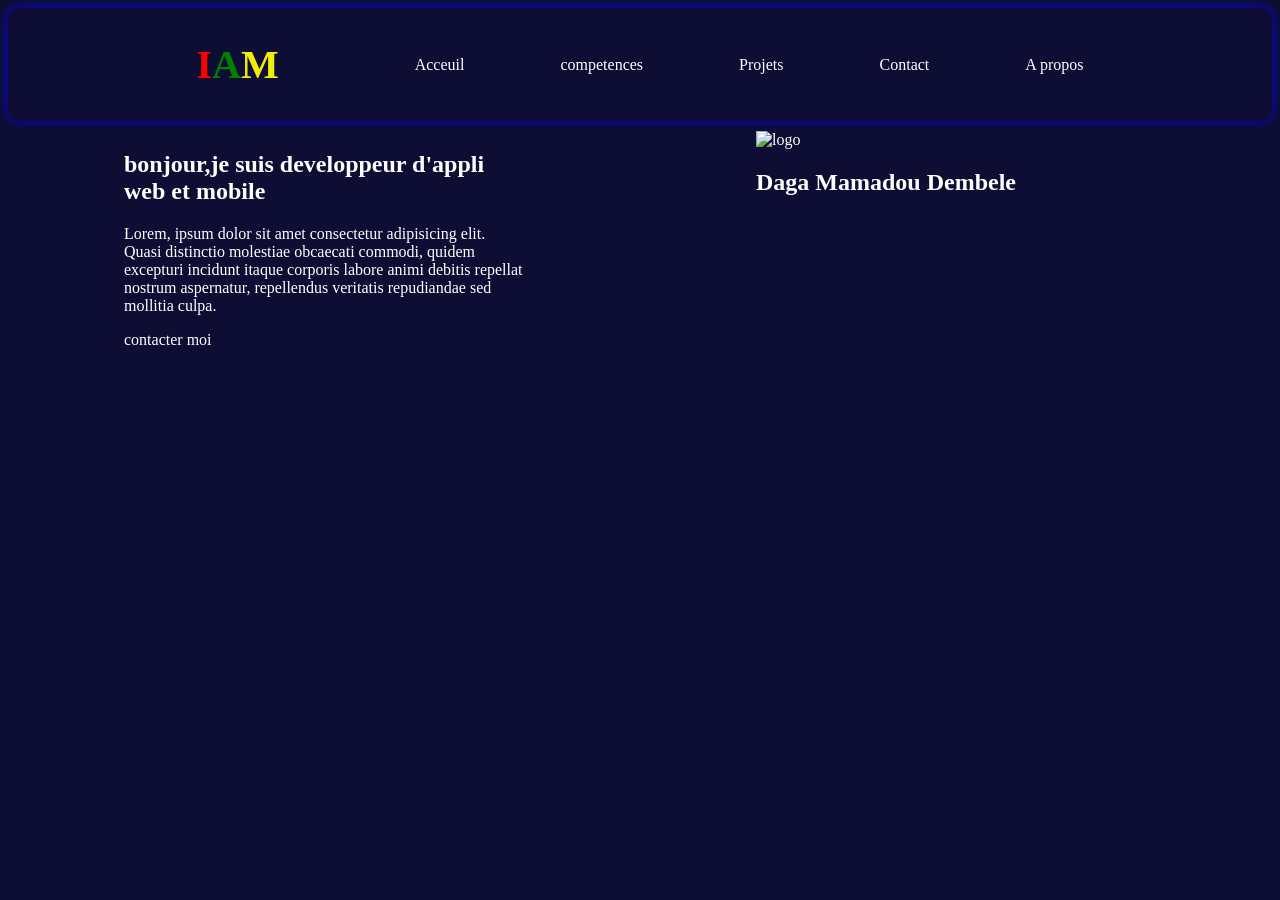
==== src/pages/index.html @ c0a6db4c "first commit" ====
<!DOCTYPE html>
<html lang="en">

<head>
  <meta charset="UTF-8">
  <meta name="viewport" content="width=device-width, initial-scale=1.0">
  <title>Porfolio</title>
  <!--<link href="https://cdn.jsdelivr.net/npm/bootstrap@6.0.0-alpha.1/dist/css/bootstrap.min.css" rel="stylesheet" integrity="sha384-B/GM4XqrwHnWXNOWMbloTmrYXZg10cakYGmpfsR/bbzQ6JAJI4ihuyADKLnBgrCe" crossorigin="anonymous">
<script type="module" src="https://cdn.jsdelivr.net/npm/bootstrap@6.0.0-alpha.1/dist/js/bootstrap.bundle.min.js" integrity="sha384-1a/pXj49ZQ1aHEmrJ+gMw1otqoVsYwlEnlD8mIfY2TV03r20Y0CN7uqx1tQogjPL" crossorigin="anonymous"></script> -->
  <link rel="stylesheet" href="../assets/css/style.css">
</head>

<body>
  <header>
    <nav>
      <div>
        <h1 class="titre">I<span class="span1">A</span><span class="span2">M</span></h1>
      </div>
      <div>
        <ul>
          <li><a href="">Acceuil</a></li>
          <li><a href="">competences</a></li>
          <li><a href="">Projets</a></li>
          <li><a href="">Contact</a></li>
          <li><a href="">A propos</a></li>
        </ul>

      </div>
    </nav>
  </header>
  <main>
    <!--hero section-->
    <section class="hero">
      <div style="width: 400px;">
        <h1>
          bonjour,je suis developpeur
          d'appli web et mobile
        </h1>
        <p>Lorem, ipsum dolor sit amet consectetur adipisicing elit. Quasi distinctio molestiae obcaecati commodi,
          quidem excepturi incidunt itaque corporis labore animi debitis repellat nostrum aspernatur, repellendus
          veritatis repudiandae sed mollitia culpa.</p>
        <a href="" class="btn">contacter moi</a>

      </div>
      <!--image-->
      <div style="width: 400px;">
          <div>
            <img src="../assets/image/dowload image.jpg" alt="logo" style="height: 200px;width: 200px;">
            <h2>Daga Mamadou Dembele</h2>
          </div>
      </div>
    </section>
  </main>
  </main>
</body>

</html>
---- src/assets/css/style.css ----
*{
    background-color:rgb(14, 14, 53);
    color: rgb(255, 255, 255);
}

.titre{
    font-size:40px;
    color: red;
}

.span1{
    color: green;
}

.span2{
    color: rgb(238, 238, 7);
}

nav{
  display: flex;
  justify-content: center;
  border-radius: 12px;
  box-shadow:0px 0px 10px 0px blue ;
}

ul{
    display: flex;
    margin-top: 3rem;
}
li{
    list-style:none;
    margin-left: 6rem;
}
a{
  text-decoration: none;
  font-family: 'algerian';
}
.hero{
    display: flex;
    justify-content: space-around;
    margin-top: 10px;
}
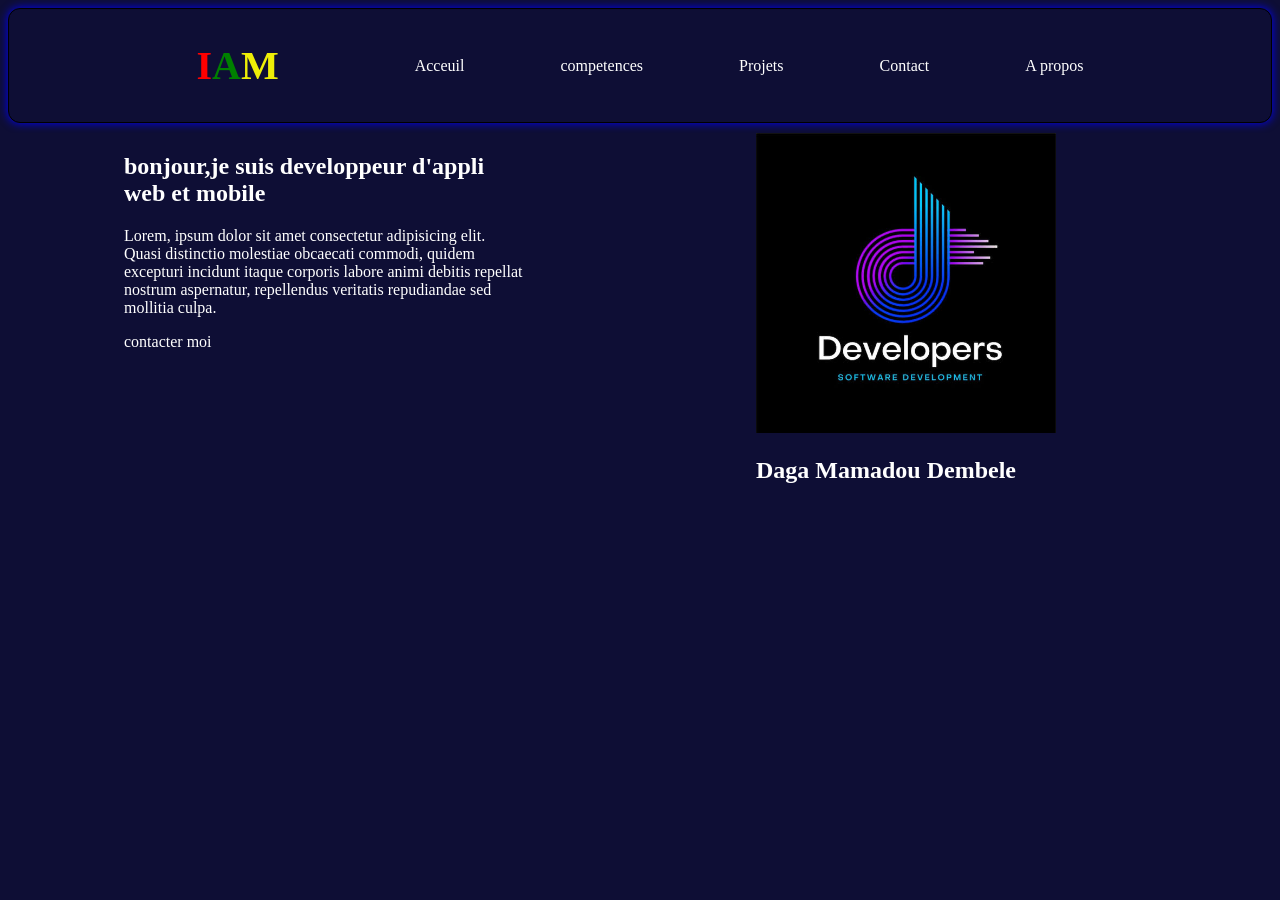
==== commit 8ec26702: "first commit" ====
--- a/src/pages/index.html
+++ b/src/pages/index.html
@@ -45,7 +45,7 @@
       <!--image-->
       <div style="width: 400px;">
           <div>
-            <img src="../assets/image/dowload image.jpg" alt="logo" style="height: 200px;width: 200px;">
+            <img src="../assets/image/logo developpeur.jpg" alt="logo" style="height: 300px;width: 300px;">
             <h2>Daga Mamadou Dembele</h2>
           </div>
       </div>
--- a/src/assets/css/style.css
+++ b/src/assets/css/style.css
@@ -21,6 +21,7 @@
   justify-content: center;
   border-radius: 12px;
   box-shadow:0px 0px 10px 0px blue ;
+  border: 1px solid black;
 }
 
 ul{
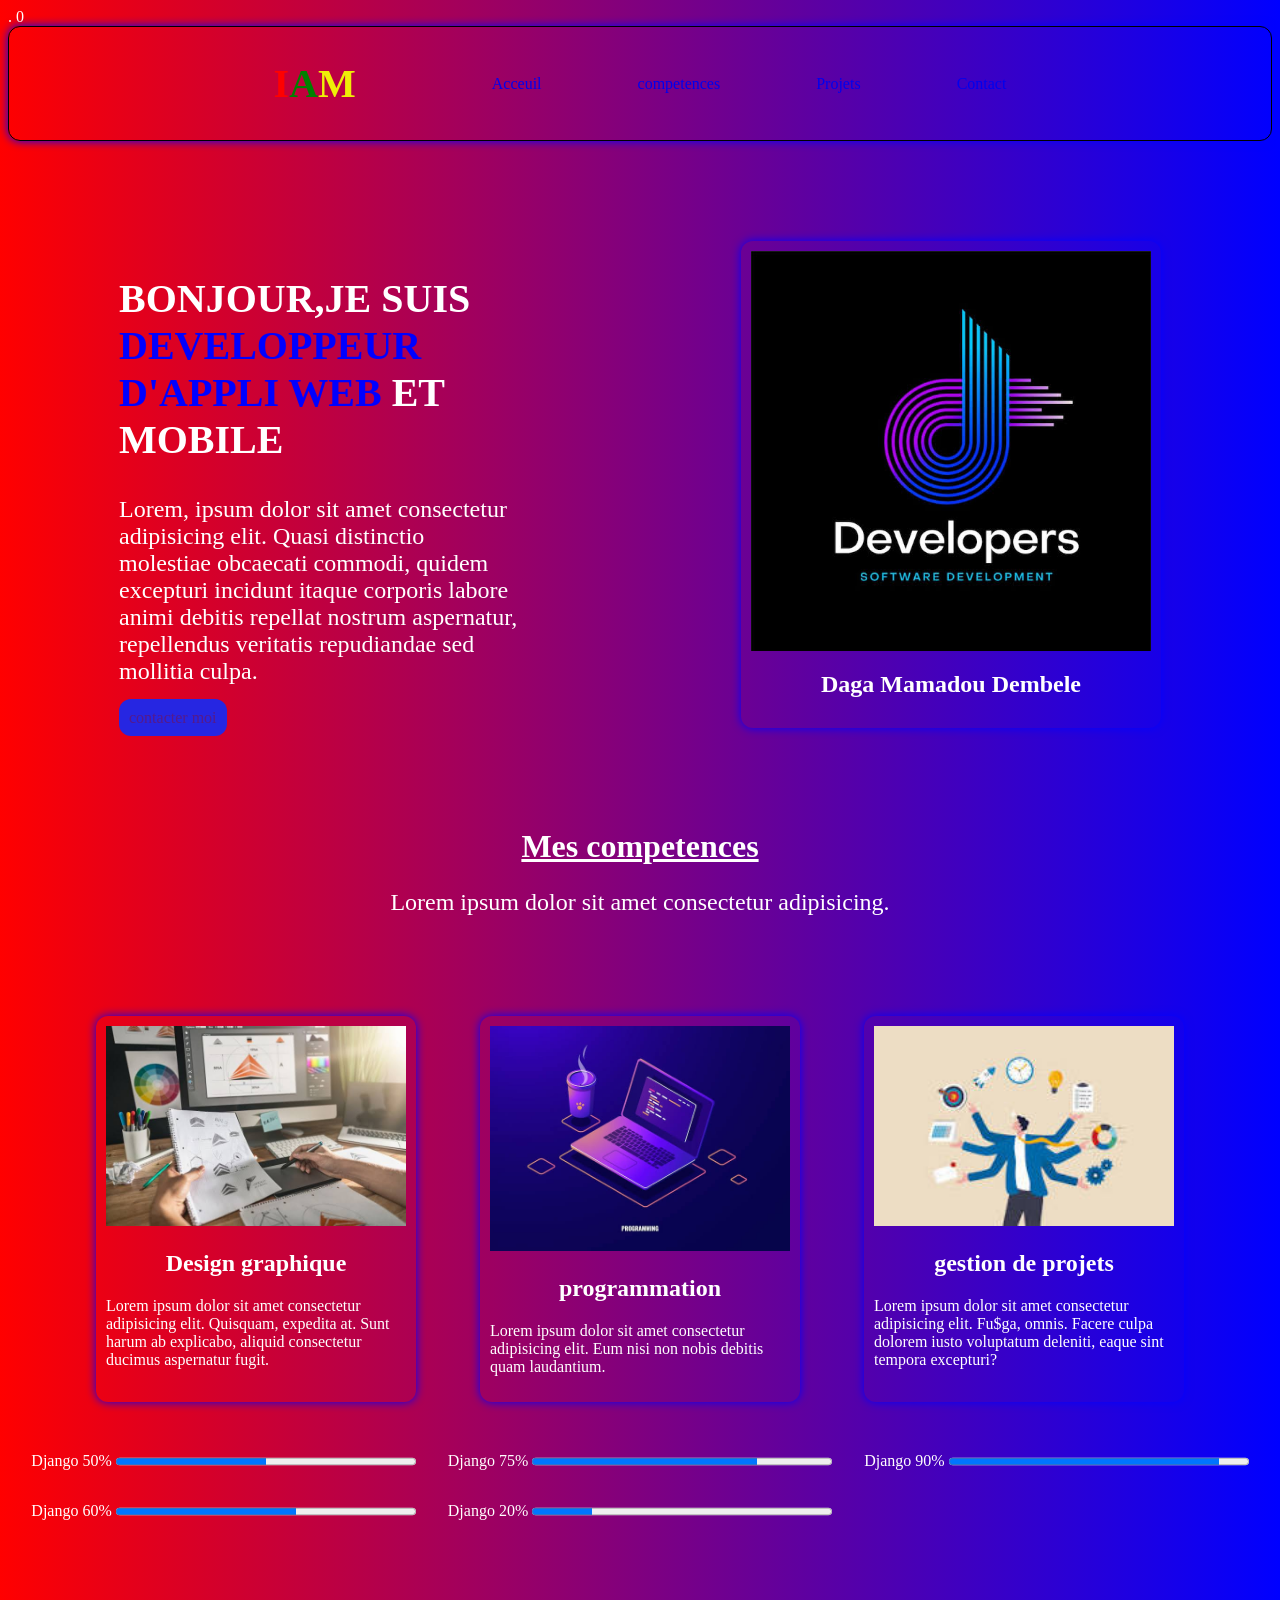
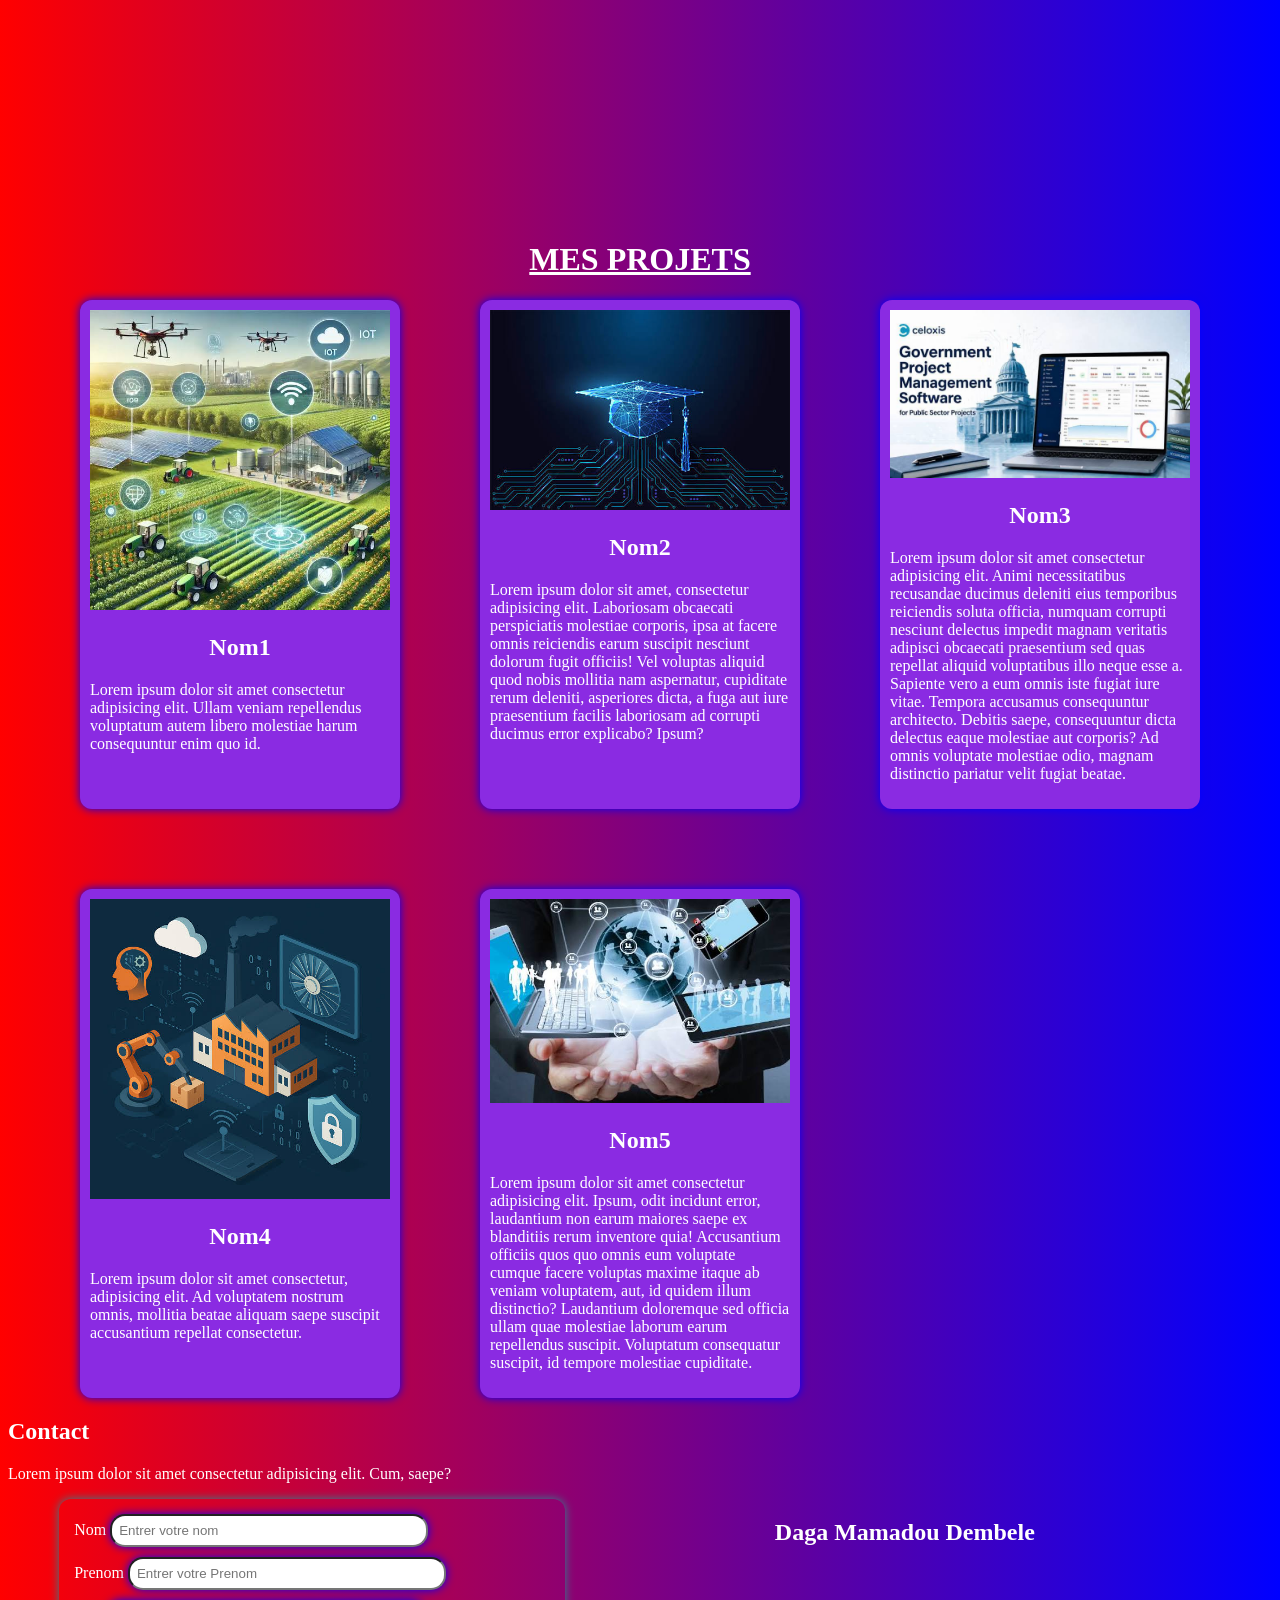
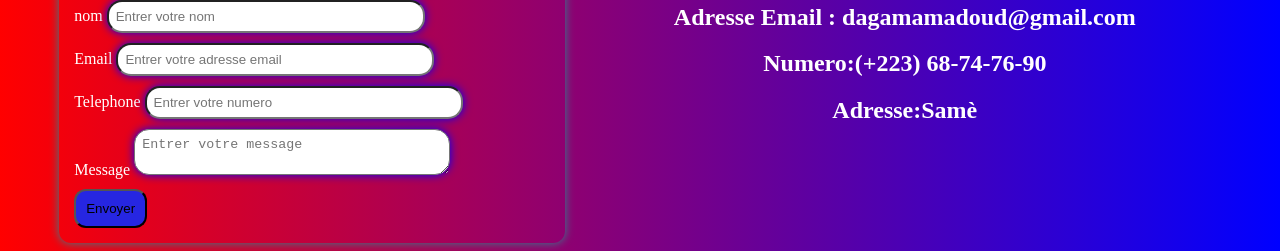
==== commit 2243fc1c: "mon portfolio" ====
--- a/src/pages/index.html
+++ b/src/pages/index.html
@@ -4,11 +4,15 @@
 <head>
   <meta charset="UTF-8">
   <meta name="viewport" content="width=device-width, initial-scale=1.0">
-  <title>Porfolio</title>
-  <!--<link href="https://cdn.jsdelivr.net/npm/bootstrap@6.0.0-alpha.1/dist/css/bootstrap.min.css" rel="stylesheet" integrity="sha384-B/GM4XqrwHnWXNOWMbloTmrYXZg10cakYGmpfsR/bbzQ6JAJI4ihuyADKLnBgrCe" crossorigin="anonymous">
-<script type="module" src="https://cdn.jsdelivr.net/npm/bootstrap@6.0.0-alpha.1/dist/js/bootstrap.bundle.min.js" integrity="sha384-1a/pXj49ZQ1aHEmrJ+gMw1otqoVsYwlEnlD8mIfY2TV03r20Y0CN7uqx1tQogjPL" crossorigin="anonymous"></script> -->
+  <title>Porfolio</title>.
+  <!--<link href="https://cdn.jsdelivr.net/npm/bootstrap@6.0.0-alpha.1/dist/css/bootstrap.min.css" rel="stylesheet"
+    integrity="sha384-B/GM4XqrwHnWXNOWMbloTmrYXZg10cakYGmpfsR/bbzQ6JAJI4ihuyADKLnBgrCe" crossorigin="anonymous">
+  <script type="module" src="https://cdn.jsdelivr.net/npm/bootstrap@6.0.0-alpha.1/dist/js/bootstrap.bundle.min.js"
+    integrity="sha384-1a/pXj49ZQ1aHEmrJ+gMw1otqoVsYwlEnlD8mIfY2TV03r20Y0CN7uqx1tQogjPL"
+    crossorigin="anonymous"></script>-->
   <link rel="stylesheet" href="../assets/css/style.css">
 </head>
+0
 
 <body>
   <header>
@@ -18,11 +22,10 @@
       </div>
       <div>
         <ul>
-          <li><a href="">Acceuil</a></li>
-          <li><a href="">competences</a></li>
-          <li><a href="">Projets</a></li>
-          <li><a href="">Contact</a></li>
-          <li><a href="">A propos</a></li>
+          <li><a href="#hero">Acceuil</a></li>
+          <li><a href="#competences">competences</a></li>
+          <li><a href="#Projets">Projets</a></li>
+          <li><a href="#contact">Contact</a></li>
         </ul>
 
       </div>
@@ -30,27 +33,227 @@
   </header>
   <main>
     <!--hero section-->
-    <section class="hero">
+    <section id="hero" class="hero">
       <div style="width: 400px;">
         <h1>
-          bonjour,je suis developpeur
-          d'appli web et mobile
+          Bonjour,je suis <span style="color: blue;"> developpeur
+            d'appli web </span> et mobile
+
         </h1>
-        <p>Lorem, ipsum dolor sit amet consectetur adipisicing elit. Quasi distinctio molestiae obcaecati commodi,
+        <p style="margin-top: 10px;">Lorem, ipsum dolor sit amet consectetur adipisicing elit. Quasi distinctio
+          molestiae obcaecati commodi,
           quidem excepturi incidunt itaque corporis labore animi debitis repellat nostrum aspernatur, repellendus
           veritatis repudiandae sed mollitia culpa.</p>
-        <a href="" class="btn">contacter moi</a>
+        <a href="" class="btn" style="margin-top: 10px;">contacter moi</a>
 
       </div>
       <!--image-->
-      <div style="width: 400px;">
-          <div>
-            <img src="../assets/image/logo developpeur.jpg" alt="logo" style="height: 300px;width: 300px;">
-            <h2>Daga Mamadou Dembele</h2>
-          </div>
-      </div>
-    </section>
-  </main>
+      <div style="width: 400px;" class="image">
+        <div style="display: flex;
+               flex-direction: column;
+               align-items: center;">
+          <img src="../assets/image/logo developpeur.jpg" alt="logo">
+          <h2>Daga Mamadou Dembele</h2>
+        </div>
+      </div>
+    </section>
+    <!--section competences-->
+    <div style="text-align: center; margin-top: 100px;">
+      <h1 style="text-decoration: underline;">Mes competences</h1>
+      <p style="font-size: 1.5rem;">Lorem ipsum dolor sit amet consectetur adipisicing.</p>
+    </div>
+    <section class="competences" id="competences">
+      <div class="container">
+        <div>
+          <img src="../assets/image/design graphs.jpg" alt="">
+        </div>
+        <div>
+          <h2> Design graphique </h2>
+          <p>Lorem ipsum dolor sit amet consectetur adipisicing elit. Quisquam, expedita at. Sunt harum ab explicabo,
+            aliquid consectetur ducimus aspernatur fugit.</p>
+        </div>
+      </div>
+      <div class="container">
+        <div>
+          <img src="../assets/image/programme.jpg" alt="">
+        </div>
+        <div>
+          <h2>programmation </h2>
+          <p>Lorem ipsum dolor sit amet consectetur adipisicing elit. Eum nisi non nobis debitis quam laudantium.</p>
+        </div>
+      </div>
+      <div class="container">
+        <div>
+          <img src="../assets/image/gestion de P.jpg" alt="">
+        </div>
+        <div>
+          <h2> gestion de projets</h2>
+          <p>Lorem ipsum dolor sit amet consectetur adipisicing elit. Fu$ga, omnis. Facere culpa dolorem iusto
+            voluptatum
+            deleniti, eaque sint tempora excepturi?</p>
+        </div>
+      </div>
+
+
+
+
+
+    </section>
+    <div class="grille-systeme">
+      <div>
+        <label for="Django-progress">Django 50%</label>
+        <progress id="Django-progress" value="50" max="100" style="width: 300px; height: 15px;"></progress>
+      </div>
+      <div>
+        <label for="Django-progress">Django 75%</label>
+        <progress id="Django-progress" value="75" max="100" style="width: 300px; height: 15px;"></progress>
+      </div>
+      <div>
+        <label for="Django-progress">Django 90%</label>
+        <progress id="Django-progress" value="90" max="100" style="width: 300px; height: 15px;"></progress>
+      </div>
+      <div>
+        <label for="Django-progress">Django 60%</label>
+        <progress id="Django-progress" value="60" max="100" style="width: 300px; height: 15px;"></progress>
+      </div>
+      <div>
+        <label for="Django-progress">Django 20%</label>
+        <progress id="Django-progress" value="20" max="100" style="width: 300px; height: 15px;"></progress>
+      </div>
+    </div>
+
+    <div style="width: 300px;
+    height: 300px;">
+
+    </div>
+    <!--<div class="animer"></div>
+
+     <div class="element"></div>
+
+     <div class="kenburns-top "></div>-->
+    <div style="text-align: center;
+      text-transform: uppercase;
+      text-decoration: underline;
+      margin-top: 10px;
+      ">
+      <h1>MES projets</h1>
+    </div>
+    <section class="Projets" id="Projets">
+      <div class="boxer">
+        <div>
+          <img src="../assets/image/agritech.jpg" alt="">
+        </div>
+        <div>
+          <h2>Nom1</h2>
+          <p> Lorem ipsum dolor sit amet consectetur adipisicing elit. Ullam veniam repellendus voluptatum autem libero
+            molestiae harum consequuntur enim quo id.</p>
+        </div>
+      </div>
+      <div class="boxer">
+        <div>
+          <img src="../assets/image/edutech.jpg" alt="">
+        </div>
+        <div>
+          <h2>Nom2</h2>
+          <p>
+            Lorem ipsum dolor sit amet, consectetur adipisicing elit. Laboriosam obcaecati perspiciatis molestiae
+            corporis, ipsa at facere omnis reiciendis earum suscipit nesciunt dolorum fugit officiis! Vel voluptas
+            aliquid quod nobis mollitia nam aspernatur, cupiditate rerum deleniti, asperiores dicta, a fuga aut iure
+            praesentium facilis laboriosam ad corrupti ducimus error explicabo? Ipsum?
+          </p>
+        </div>
+      </div>
+      <div class="boxer">
+        <div>
+          <img src="../assets/image/egouvern.jpg" alt="">
+        </div>
+        <div>
+          <h2>Nom3</h2>
+          <p>Lorem ipsum dolor sit amet consectetur adipisicing elit. Animi necessitatibus recusandae ducimus deleniti
+            eius temporibus reiciendis soluta officia, numquam corrupti nesciunt delectus impedit magnam veritatis
+            adipisci obcaecati praesentium sed quas repellat aliquid voluptatibus illo neque esse a. Sapiente vero a eum
+            omnis iste fugiat iure vitae. Tempora accusamus consequuntur architecto. Debitis saepe, consequuntur dicta
+            delectus eaque molestiae aut corporis? Ad omnis voluptate molestiae odio, magnam distinctio pariatur velit
+            fugiat beatae.</p>
+        </div>
+      </div>
+
+      <div class="boxer">
+        <div>
+          <img src="../assets/image/smartindustrie.jpg" alt="">
+        </div>
+        <div>
+          <h2>Nom4</h2>
+          <p>Lorem ipsum dolor sit amet consectetur, adipisicing elit. Ad voluptatem nostrum omnis, mollitia beatae
+            aliquam saepe suscipit accusantium repellat consectetur.</p>
+        </div>
+      </div>
+
+      <div class="boxer">
+        <div>
+          <img src="../assets/image/Fintech.jpg" alt="">
+        </div>
+        <div>
+          <h2>Nom5</h2>
+          <p>Lorem ipsum dolor sit amet consectetur adipisicing elit. Ipsum, odit incidunt error, laudantium non earum
+            maiores saepe ex blanditiis rerum inventore quia! Accusantium officiis quos quo omnis eum voluptate cumque
+            facere voluptas maxime itaque ab veniam voluptatem, aut, id quidem illum distinctio? Laudantium doloremque
+            sed officia ullam quae molestiae laborum earum repellendus suscipit. Voluptatum consequatur suscipit, id
+            tempore molestiae cupiditate.</p>
+        </div>
+      </div>
+
+
+    </section>
+    <section>
+      <div>
+        <h1>Contact</h1>
+        <p>Lorem ipsum dolor sit amet consectetur adipisicing elit. Cum, saepe?</p>
+      </div>
+      <div class="contact">
+        <div class="formulaire">
+          <form>
+            <div>
+              <label for="nom" >Nom</label>
+              <input class="input" id="nom" type="text" placeholder="Entrer votre nom">
+            </div>
+            <div>
+              <label for="Prenom">Prenom</label>
+              <input  class="input" id="Prenom" type="text" placeholder="Entrer votre Prenom">
+            </div>
+            <div>
+              <label for="nom">nom</label>
+              <input  class="input" id="nom" type="text" placeholder="Entrer votre nom">
+            </div>
+            <div>
+              <label for="Email">Email</label>
+              <input class="input" id="Adrresse  email" type="email" placeholder="Entrer votre adresse email">
+            </div>
+            <div>
+              <label for="TElephone">Telephone</label>
+              <input    class="input" id="Numero" type="number" placeholder="Entrer votre numero">
+            </div>
+            <div>
+              <label for="Message">Message</label>
+              <textarea name="" id="" placeholder="Entrer votre message"></textarea>
+            </div>
+            <input
+             type="submit" class="btn" value="Envoyer">
+          </form>
+        </div>
+        <div>
+          <h1> Daga Mamadou Dembele</h1> <br>
+          <h2>Adresse Email : dagamamadoud@gmail.com</h2>
+          <h2>Numero:(+223) 68-74-76-90</h2>
+          <h2> Adresse:Samè</h2>
+        </div>
+      </div>
+
+
+    </section>
+
+
+
   </main>
 </body>
 
--- a/src/assets/css/style.css
+++ b/src/assets/css/style.css
@@ -1,6 +1,17 @@
-*{
-    background-color:rgb(14, 14, 53);
+body{
+    background: linear-gradient(to right, red, blue);
     color: rgb(255, 255, 255);
+    animation-name: backgroundanimation;
+    animation-duration: 2s;
+    animation-iteration-count: infinite;
+}
+@keyframes  backgroundanimation {
+    from{
+        background: linear-gradient(to right, red, blue);
+    }
+    to{
+        background: linear-gradient(to left, red, blue);
+    }
 }
 
 .titre{
@@ -39,8 +50,253 @@
 .hero{
     display: flex;
     justify-content: space-around;
-    margin-top: 10px;
+    margin-top: 100px;
 }    
-
-
+.hero h1{
+    text-transform: uppercase;
+    font-style: normal;
+    font-size: 2.5rem;
+}
+.hero p{
+    font-size: 1.5rem;
+}
+img{
+    width: 400px;
+    height: 400px;
+}
+.btn{
+    background-color: rgb(38, 38, 226);
+    padding: 10px;
+    border-radius: 12px;
+
+}
+.image{
+    box-shadow: 0px 0px 10px 0px blue;
+    border-radius: 12px;
+    padding: 10px;
+}
+.image:hover{
+    box-shadow: 0px 0px 20px 10px blue;
+    transform: scale(1.05);
+}
+.competences{
+    margin-top: 100px;
+    display: flex;
+     gap: 4rem;
+    justify-content: center;
+}
+.container{
+    width: 300px;
+    border-radius: 12px;
+    box-shadow: 0px 0px 10px 0px blue;
+    padding: 10px;
+    animation-name: animercontainer;
+    animation-duration: 4s;
+    animation-iteration-count: infinite;
+}
+
+.container:hover{
+    box-shadow: 0px 0px 20px 10px rgb(7, 175, 236);
+    transform: scale(1.05);
+}
     
+@keyframes  animercontainer {
+    from{
+         margin-top: 0px;
+        background-color: red;
+    }
+    to{
+        margin-top: 0px;
+        background-color: blue;
+    }
+}
+.container div{
+    width: 100%;
+}
+.container div img{
+    width: 100%;
+    height:100%;
+}
+.animer{
+    width: 200px;
+    height: 200px;
+    background-color: white;
+    margin-top: 200px;
+    animation-name: boxanimation;
+    animation-duration: 3s;
+    animation-iteration-count: infinite;
+}
+@keyframes boxanimation {
+    0%{
+        margin-top: 0px;
+        margin-left: 0px;
+        background-color: white;
+    }
+    25%{
+        margin-top: 0px;
+        margin-left: 250px;
+        background-color: green;
+    }
+    50%{
+        margin-top: 200px;
+        margin-left: 250px;
+        background-color: orange;
+    }
+    75%{
+         margin-top: 200px;
+         margin-left: 0px;
+         background-color: red;
+    }
+    100%{
+         margin-top: 0px;
+        margin-left: 0px;
+        background-color: white;
+    }
+
+}
+@keyframes customAnimation {
+  0% {
+  transform: scale(1);
+  opacity: 1;
+  background-color: green;
+}
+50% {
+  transform: scale(1.2);
+  opacity: 0.8;
+  background-color: orange;
+}
+100% {
+  transform: scale(1);
+  opacity: 1;
+  background-color: red;
+}
+}
+
+.element {
+    width: 100px;
+    height: 100px;
+  animation-name: customAnimation;
+  animation-duration: 2.1s;
+  animation-timing-function: ease;
+  animation-iteration-count: infinite;
+  animation-direction: normal;
+  animation-fill-mode: both;
+}
+.kenburns-top {
+    height: 400px;
+    background: url('../image/programme.jpg');
+    background-repeat: no-repeat;
+    background-position: center;
+    background-size: cover;
+    width: 100%;
+	-webkit-animation: kenburns-top 5s ease-out both;
+	        animation: kenburns-top 5s ease-out both;
+}
+
+/* ----------------------------------------------
+ * Generated by Animista on 2026-10-21 11:48:6
+ * Licensed under FreeBSD License.
+ * See http://animista.net/license for more info. 
+ * w: http://animista.net, t: @cssanimista
+ * ---------------------------------------------- */
+
+/**
+ * ----------------------------------------
+ * animation kenburns-top
+ * ----------------------------------------
+ */
+@-webkit-keyframes kenburns-top {
+  0% {
+    -webkit-transform: scale(1) translateY(0);
+            transform: scale(1) translateY(0);
+    -webkit-transform-origin: 50% 16%;
+            transform-origin: 50% 16%;
+  }
+  100% {
+    -webkit-transform: scale(1.25) translateY(-15px);
+            transform: scale(1.25) translateY(-15px);
+    -webkit-transform-origin: top;
+            transform-origin: top;
+  }
+}
+@keyframes kenburns-top {
+  0% {
+    -webkit-transform: scale(1) translateY(0);
+            transform: scale(1) translateY(0);
+    -webkit-transform-origin: 50% 16%;
+            transform-origin: 50% 16%;
+  }
+  100% {
+    -webkit-transform: scale(1.25) translateY(-15px);
+            transform: scale(1.25) translateY(-15px);
+    -webkit-transform-origin: top;
+            transform-origin: top;
+  }
+}
+.grille-systeme{
+display: grid;
+grid-template-columns: auto auto auto;
+justify-content: center;
+gap: 2rem;
+margin-top: 50px;
+}
+.Projets{
+    display: grid;
+    grid-template-columns: auto auto auto;
+    gap: 5rem;
+    justify-content: center;
+}
+.boxer{
+    width: 300px;
+    border-radius: 12px;
+    box-shadow: 0px 0px 10px 0px blue;
+    padding: 10px;
+    background-color: blueviolet;
+}
+.boxer:hover{
+     box-shadow: 0px 0px 20px 10px rgb(117, 117, 221);
+     transform: scale(1.25);
+}
+.boxer div{
+    width: 100%;
+}
+.boxer div img{
+    width: 100%;
+    height: 100%;
+}
+.contact{
+    display: grid;
+    grid-template-columns: 40% 50%;
+    gap: 1.5rem;
+    justify-content: center;
+
+
+}
+.formulaire{
+    box-shadow: 0px 0px 10px 0px rgb(42, 136, 143);
+    border-radius: 12px;
+    padding: 15px;  
+}
+
+.formulaire div{
+    margin-bottom: 10px;
+}
+.formulaire .input , textarea{
+    border-radius: 15px;
+    box-shadow: 0px 0px 10px 0px blue;
+    width: 300px;
+    padding: 7px;
+    
+}
+.formulaire input:hover{
+     box-shadow: 0px 0px 20px 10px blue;
+
+}
+.contact div h1 , h2{
+    text-align: center;
+}
+
+
+
+
+    
